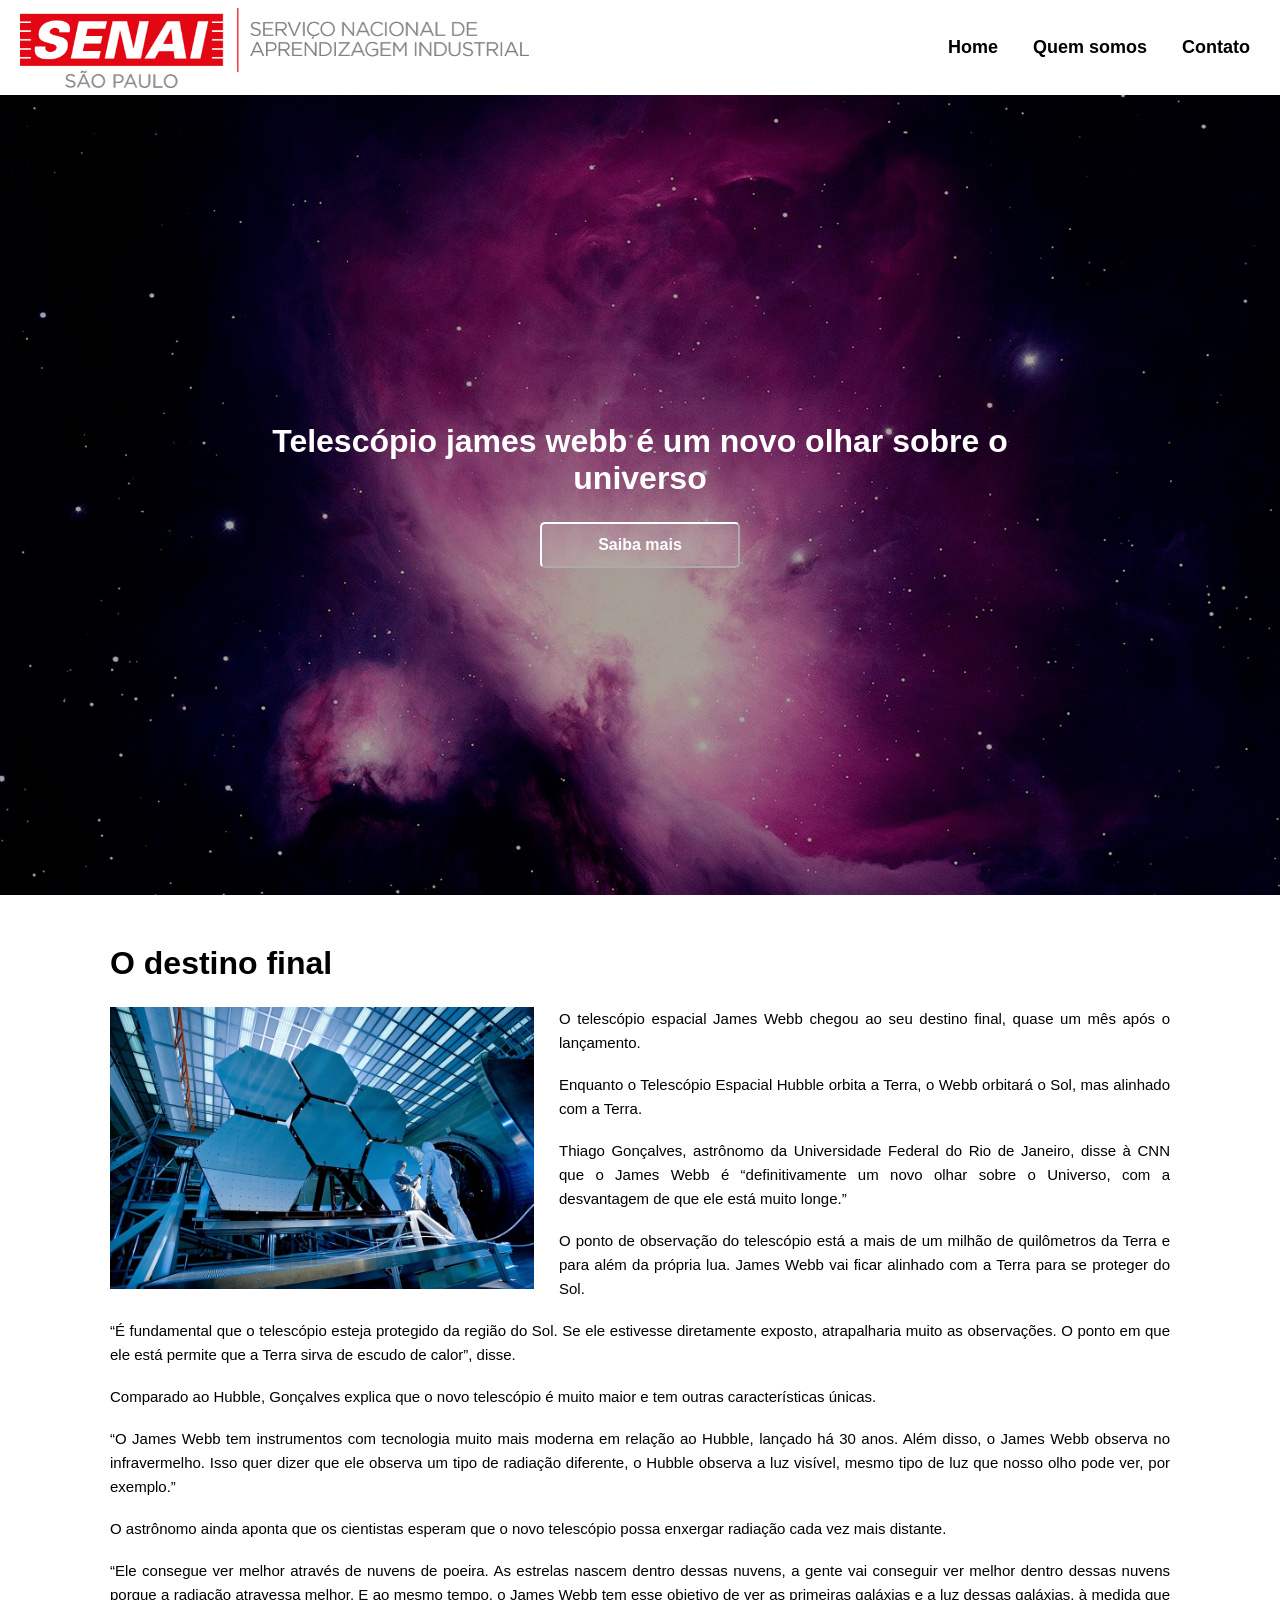
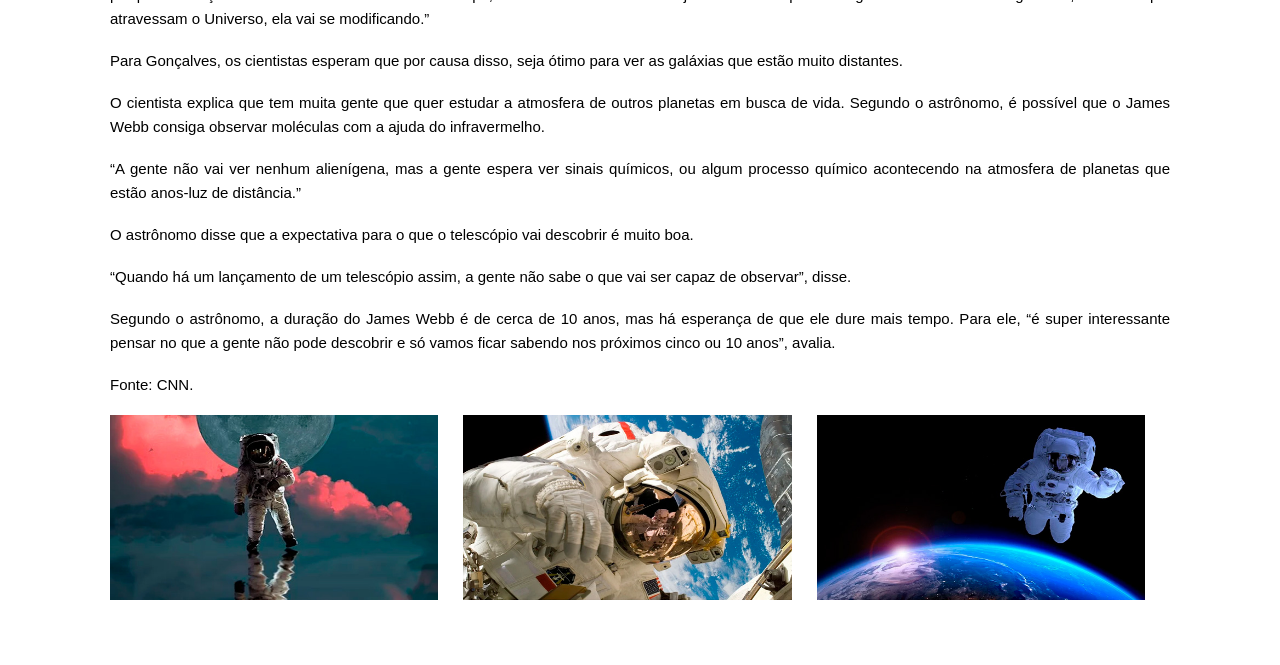
==== Atividade NASA/index.html @ 9c4fe7bf "Add files via upload" ====
<!DOCTYPE html>
<html lang="en">
<head>
    <meta charset="UTF-8">
    <meta name="viewport" content="width=device-width, initial-scale=1.0">
    <title>Home</title>
    <link rel="stylesheet" href="style.css">
</head>
<body>
    <header>
        <img src="logo-senai.png" id="logo">
        <ul>
       <a href="index.html">Home</a> 
       <a href="sobre.html">Quem somos</a>  
       <a href="contato.html">Contato</a> 
        </ul>
    </header>
    
    <div class="Principal">
        <h1>Telescópio james webb é um novo olhar sobre o universo</h1>
        <button id="saiba">Saiba mais</button>
    </div>

    <div class="Destino">
        <h2>O destino final</h2>
        <img src="james-webb.jpg">

        <p>O telescópio espacial James Webb chegou ao seu destino final, quase um mês após o lançamento.</p>
        <p>Enquanto o Telescópio Espacial Hubble orbita a Terra, o Webb orbitará o Sol, mas alinhado com a Terra.</p>
        <p>Thiago Gonçalves, astrônomo da Universidade Federal do Rio de Janeiro, disse à CNN que o James Webb é “definitivamente um novo olhar sobre o Universo, com a desvantagem de que ele está muito longe.”</p>
        <p>O ponto de observação do telescópio está a mais de um milhão de quilômetros da Terra e para além da própria lua. James Webb vai ficar alinhado com a Terra para se proteger do Sol.</p>
        <p>“É fundamental que o telescópio esteja protegido da região do Sol. Se ele estivesse diretamente exposto, atrapalharia muito as observações. O ponto em que ele está permite que a Terra sirva de escudo de calor”, disse.</p>
        <p>Comparado ao Hubble, Gonçalves explica que o novo telescópio é muito maior e tem outras características únicas.</p>
        <p>“O James Webb tem instrumentos com tecnologia muito mais moderna em relação ao Hubble, lançado há 30 anos. Além disso, o James Webb observa no infravermelho. Isso quer dizer que ele observa um tipo de radiação diferente, o Hubble observa a luz visível, mesmo tipo de luz que nosso olho pode ver, por exemplo.”</p>
        <p>O astrônomo ainda aponta que os cientistas esperam que o novo telescópio possa enxergar radiação cada vez mais distante.</p>
        <p>“Ele consegue ver melhor através de nuvens de poeira. As estrelas nascem dentro dessas nuvens, a gente vai conseguir ver melhor dentro dessas nuvens porque a radiação atravessa melhor. E ao mesmo tempo, o James Webb tem esse objetivo de ver as primeiras galáxias e a luz dessas galáxias, à medida que atravessam o Universo, ela vai se modificando.”</p>
        <p>Para Gonçalves, os cientistas esperam que por causa disso, seja ótimo para ver as galáxias que estão muito distantes.</p>
        <p>O cientista explica que tem muita gente que quer estudar a atmosfera de outros planetas em busca de vida. Segundo o astrônomo, é possível que o James Webb consiga observar moléculas com a ajuda do infravermelho.</p>
        <p>“A gente não vai ver nenhum alienígena, mas a gente espera ver sinais químicos, ou algum processo químico acontecendo na atmosfera de planetas que estão anos-luz de distância.”</p>
        <p>O astrônomo disse que a expectativa para o que o telescópio vai descobrir é muito boa.</p>
        <p>“Quando há um lançamento de um telescópio assim, a gente não sabe o que vai ser capaz de observar”, disse.</p>
        <p>Segundo o astrônomo, a duração do James Webb é de cerca de 10 anos, mas há esperança de que ele dure mais tempo. Para ele, “é super interessante pensar no que a gente não pode descobrir e só vamos ficar sabendo nos próximos cinco ou 10 anos”, avalia.</p>
        
        <p>Fonte: CNN.</p>

        <div class="destinoImgs">
         <img src="astronauta1.jpg">
         <img src="astronauta2.jpg">
         <img src="astronauta3.jpg">
        </div>
    </div>
</body>
</html>
---- Atividade NASA/style.css ----
*{
    margin: 0;
    padding: 0;
    box-sizing: border-box;
}


header{
    background-color: white;
    width: auto;
    height: 95px;
    padding: 0%;
    display: flex;
    flex-direction: row;
    font-family: sans-serif;
    font-size: 18px;
    gap: 20px;
    align-items: center; 
    justify-content: space-between;
    
}
a {
    text-decoration: none;
    color: black;
    font-weight: bold;
    margin-right: 30px;
}
#logo{
    height: 80px;
    margin-left: 20px;
}
.Principal {
    background-image: url(fundo.jpg);
    background-size: cover;
    background-position: center;
    height: 800px;
    display: flex;
    flex-direction: column;     
    justify-content: center;    
    align-items: center;        
    gap: 25px;                  
    padding: 0 20px;            
}

.Principal h1 {
    color: white;
    font-family: sans-serif;
    font-weight: bold;
    text-align: center;
    max-width: 800px;           
}

#saiba {
    padding: 12px 24px;         
    font-family: sans-serif;
    font-size: 16px;
    font-weight: bold;
    color: rgb(255, 255, 255);
    background-color: rgba(255, 255, 255, 0.103);
    border-color: white;
    border-radius: 5px;         
    cursor: pointer;    
    width: 200px;
}
.Destino {
    font-family: sans-serif;
    max-width: 1100px;        
    margin: 50px auto;        
    padding: 0 20px;         
}

.Destino h2 {
    font-size: 32px;
    font-weight: bold;
    margin-bottom: 25px;      
}

.Destino img {
    float: left;             
    width: 40%;               
    height: auto;
    margin-right: 25px;      
    margin-bottom: 15px;      
}

.Destino p {
    font-size: 15px;
    line-height: 1.6;         
    text-align: justify;      
    margin-bottom: 18px;     
    color: #000000;              
}

.Destino .fonte {
    font-weight: bold;
    margin-top: 30px;
}
.destinoImgs{
    display: flex;
    flex-direction: row;
    justify-content: center;
    height: 200px;
}

.banner {
    background-image: url(fundo.jpg);
    background-size: cover;
    background-position: center;
    height: 500px;
    display: flex;
    flex-direction: column;     
    justify-content: center;    
    align-items: center;        
    gap: 20px;                  
    padding: 0 20px;            
    color: white;
    text-align: center;
    font-family: sans-serif;
}

.tituloPrincipal {
    font-size: 42px;
    font-weight: bold;
    max-width: 800px; 
    text-shadow: 2px 2px 8px rgba(0, 0, 0, 0.7);
}

.subtitulo {
    font-size: 20px;
    font-style: italic;
    opacity: 0.9;
}

#btnContato {
    padding: 14px 28px;         
    font-size: 16px;
    font-weight: bold;
    color: white;
    background-color: transparent;
    border: 2px solid white;
    border-radius: 30px;         
    cursor: pointer;    
    transition: all 0.3s ease;
}

#btnContato:hover {
    background-color: white;
    color: #9f20da;
}

.conteudo {
    max-width: 1100px;        
    margin: 60px auto;        
    padding: 0 20px;          
    font-family: sans-serif;
    
}

.paragrafo {
    font-size: 16px;
    line-height: 1.8;         
    text-align: justify;      
    margin-bottom: 20px;      
    color: #333;              
}
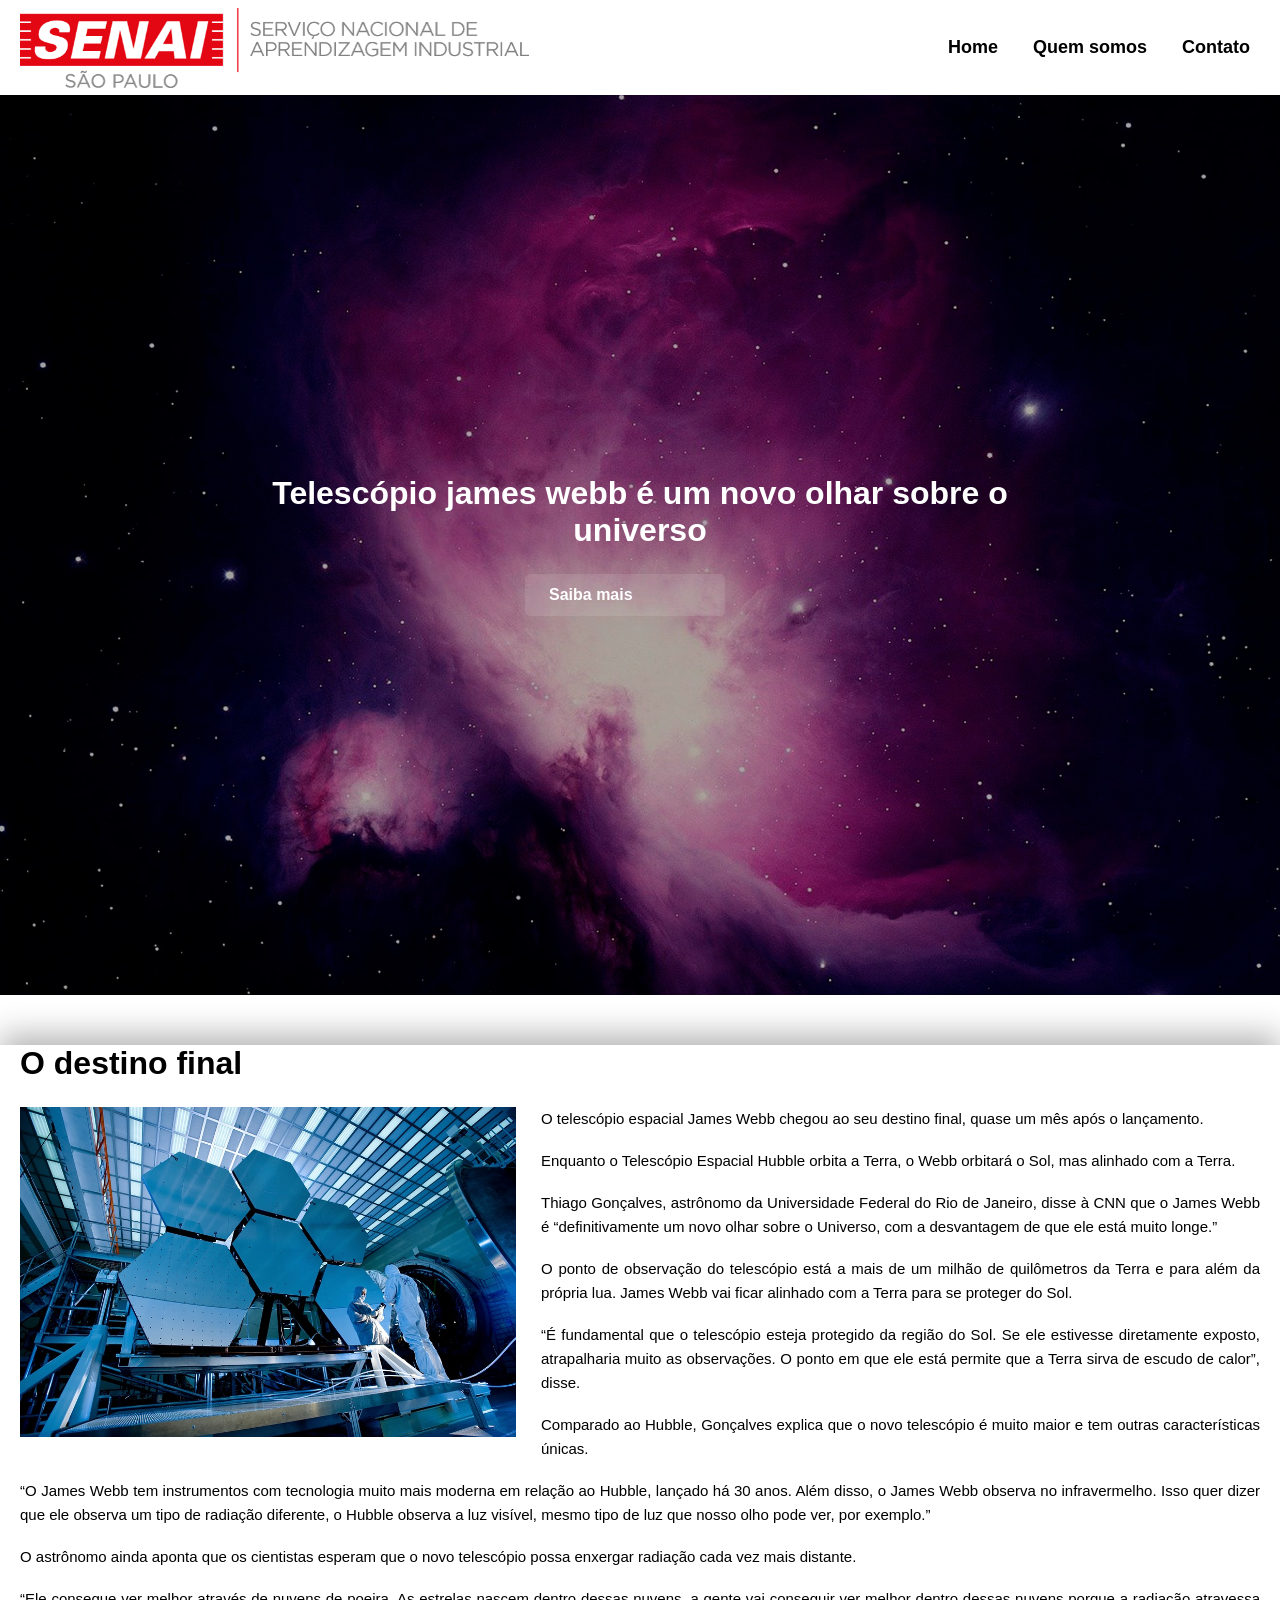
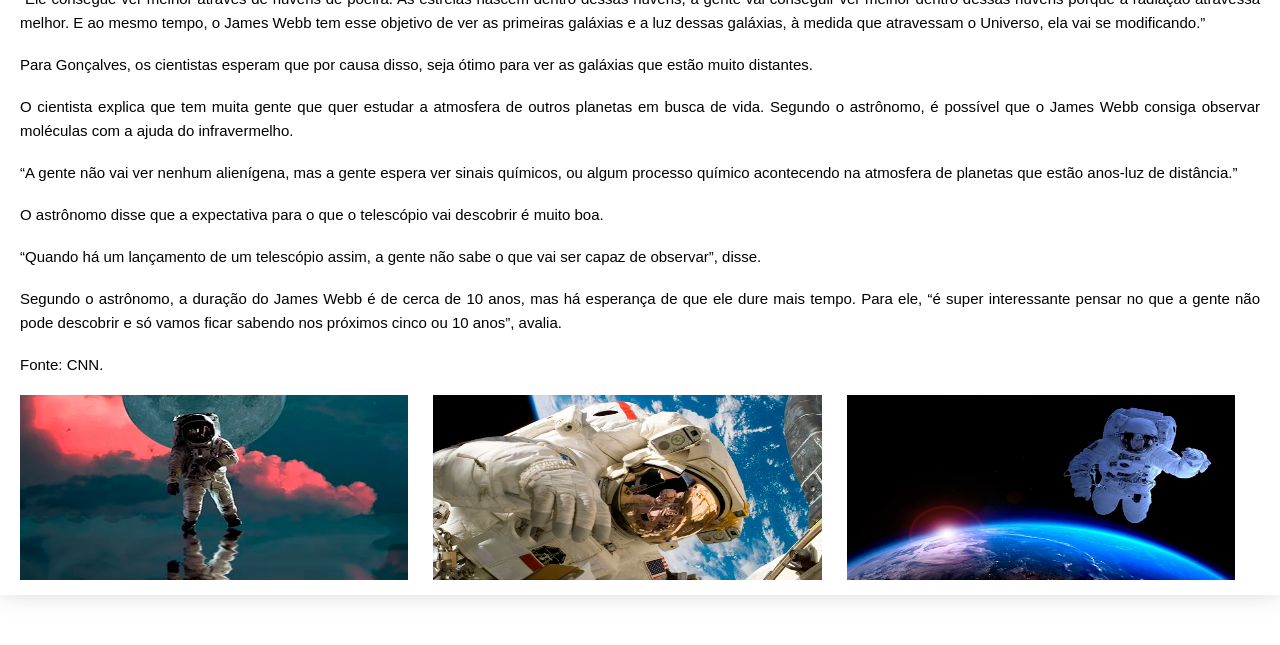
==== commit 79175bcf: "Refactor index.html for improved layout and links Updated HTML structure and fixed button link." ====
--- a/Atividade NASA/index.html
+++ b/Atividade NASA/index.html
@@ -18,7 +18,7 @@
     
     <div class="Principal">
         <h1>Telescópio james webb é um novo olhar sobre o universo</h1>
-        <button id="saiba">Saiba mais</button>
+        <a href="#Destino" id="saiba">Saiba mais</a>
     </div>
 
     <div class="Destino">
@@ -50,4 +50,4 @@
         </div>
     </div>
 </body>
-</html>+</html>
--- a/Atividade NASA/style.css
+++ b/Atividade NASA/style.css
@@ -39,7 +39,14 @@
     justify-content: center;    
     align-items: center;        
     gap: 25px;                  
-    padding: 0 20px;            
+    padding: 0 20px;  
+    position: sticky;
+    top: 0; 
+    height: 100vh; 
+    width: 100%;
+    background-color: #1a1a1a; 
+    color: white;
+    z-index: 1;          
 }
 
 .Principal h1 {
@@ -64,9 +71,15 @@
 }
 .Destino {
     font-family: sans-serif;
-    max-width: 1100px;        
+    max-width: none;        
     margin: 50px auto;        
-    padding: 0 20px;         
+    padding: 0 20px;    
+    position: relative;
+    min-height: 100vh; 
+    width: 100%;
+    background-color: #ffffff; 
+    z-index: 2; 
+    box-shadow: 0 -10px 30px rgba(0, 0, 0, 0.3); 
 }
 
 .Destino h2 {
@@ -103,7 +116,7 @@
 }
 
 .banner {
-    background-image: url(fundo.jpg);
+    background-image: url(nasaa.jpg);
     background-size: cover;
     background-position: center;
     height: 500px;
@@ -131,29 +144,15 @@
     opacity: 0.9;
 }
 
-#btnContato {
-    padding: 14px 28px;         
-    font-size: 16px;
-    font-weight: bold;
-    color: white;
-    background-color: transparent;
-    border: 2px solid white;
-    border-radius: 30px;         
-    cursor: pointer;    
-    transition: all 0.3s ease;
-}
-
-#btnContato:hover {
-    background-color: white;
-    color: #9f20da;
-}
-
 .conteudo {
     max-width: 1100px;        
     margin: 60px auto;        
     padding: 0 20px;          
     font-family: sans-serif;
-    
+}
+
+.textoPrincipal{
+    margin-top: 30px;
 }
 
 .paragrafo {
@@ -162,4 +161,76 @@
     text-align: justify;      
     margin-bottom: 20px;      
     color: #333;              
-}+}
+
+.bannerContatos{
+    background-image: url(universo.jpg);
+    background-size: cover;
+    background-position: center;
+    height: 550px;
+    display: flex;
+    flex-direction: column;     
+    justify-content: center;    
+    align-items: center;        
+    gap: 20px;                  
+    padding: 0 20px;            
+    color: white;
+    text-align: center;
+    font-family: sans-serif;
+}
+
+.meiosDeContato {
+    display: flex;
+    flex-direction: row;
+    flex-wrap: wrap; 
+    justify-content: center;
+    align-items: stretch; 
+    gap: 30px; 
+    margin: 60px auto;
+    padding: 0 20px;
+    max-width: 1200px;
+    font-family: sans-serif;
+}
+
+.telefone, .email, .redesSociais {
+    background-color: #ffffff; 
+    border: 1px solid #e0e0e0; 
+    box-shadow: 0 10px 20px rgba(0, 0, 0, 0.05), 0 6px 6px rgba(0, 0, 0, 0.05); 
+    min-height: 200px;
+    width: 260px; 
+    border-radius: 16px; 
+    text-align: center;
+    padding: 30px 20px; 
+}
+
+.telefone:hover, .email:hover, .redesSociais:hover {
+    transform: translateY(-5px); 
+    box-shadow: 0 15px 30px rgba(0, 0, 0, 0.1); 
+}
+
+.meiosDeContato h3 {
+    font-size: 20px;
+    color: #1a1a1a;
+    margin-bottom: 15px; 
+    position: relative;
+    padding-bottom: 10px;
+}
+
+.meiosDeContato h3::after {
+    content: '';
+    position: absolute;
+    bottom: 0;
+    left: 50%;
+    transform: translateX(-50%);
+    width: 40px;
+    height: 3px;
+    background-color: #913d52; 
+    border-radius: 2px;
+}
+
+.meiosDeContato p {
+    font-size: 15px;
+    color: #555555;
+    line-height: 1.6;
+    margin-top: 8px;
+}
